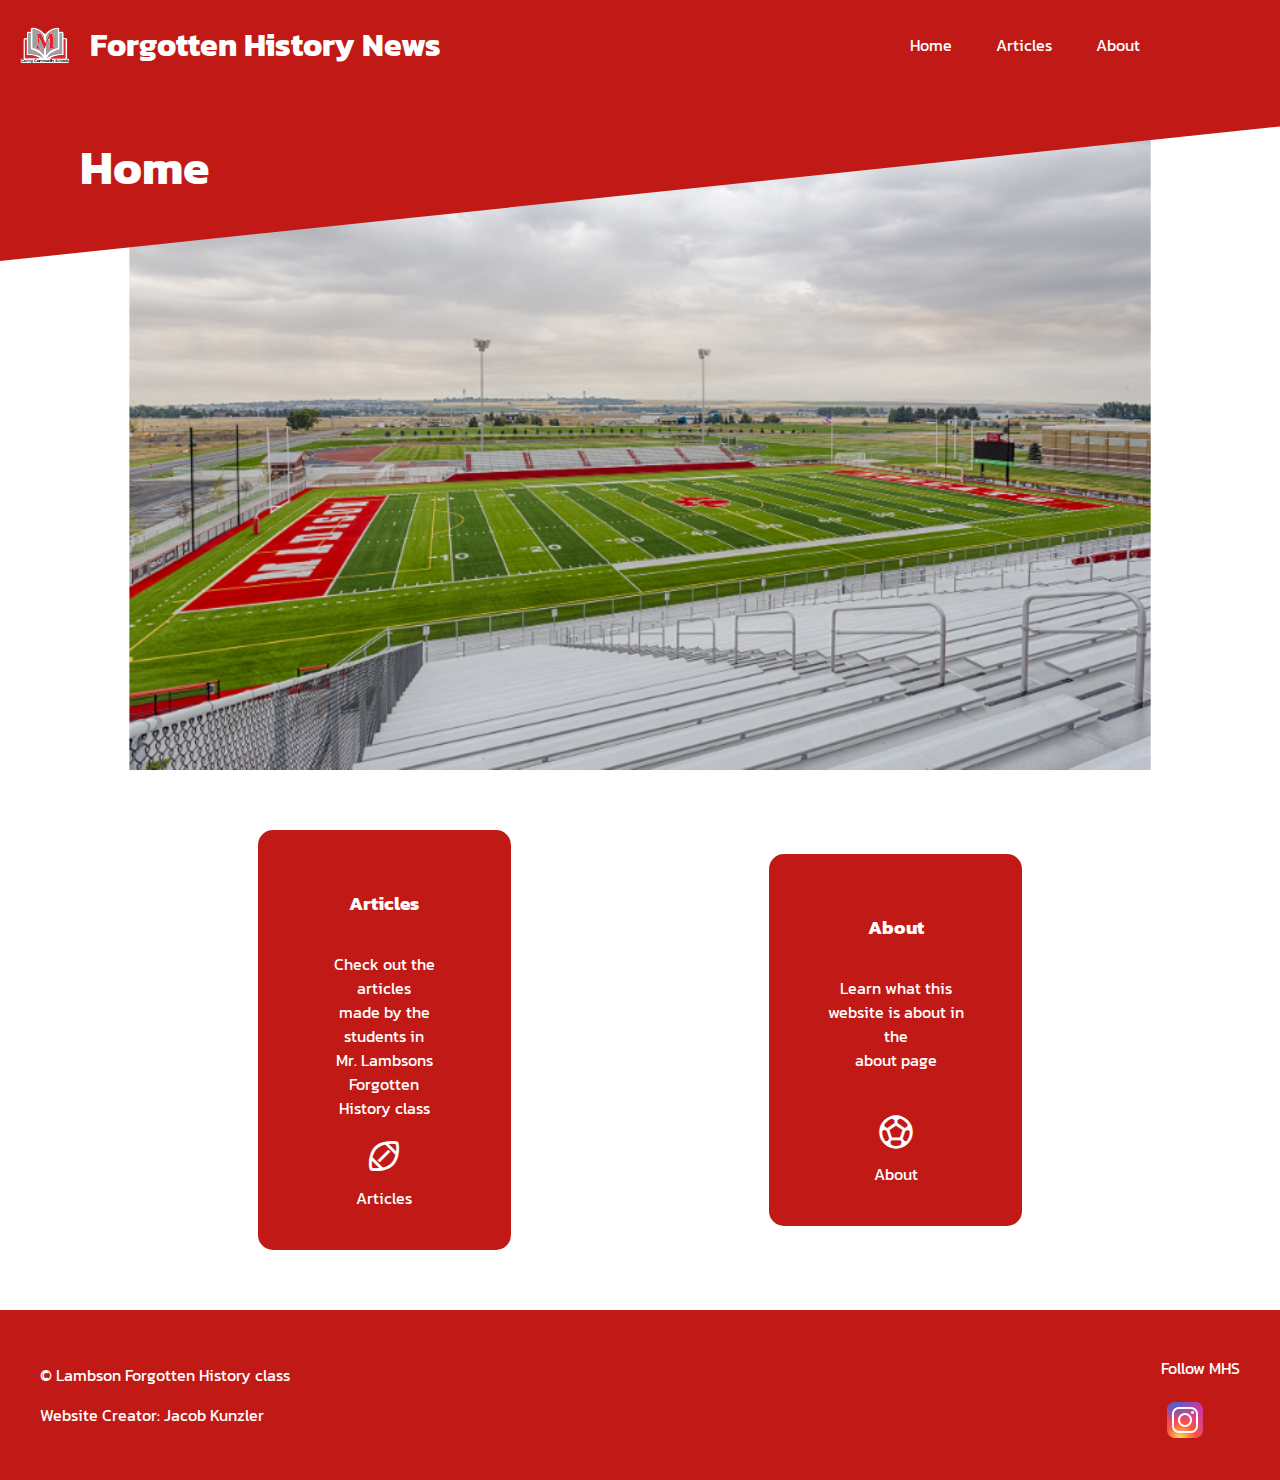
==== index.html @ 62b480cd "updates" ====
<!DOCTYPE html>
<html lang="en">
<head>
    <meta charset="UTF-8">
    <meta http-equiv="X-UA-Compatible" content="IE=edge">
    <meta name="viewport" content="width=device-width, initial-scale=1.0">
    <title>ForgottenHistoryNews | Home</title>
    <link rel="stylesheet" href="https://fonts.googleapis.com/css2?family=Material+Symbols+Outlined:opsz,wght,FILL,GRAD@20..48,100..700,0..1,-50..200" />
    <link rel="stylesheet" href="styles.css">
    <link rel="preconnect" href="https://fonts.googleapis.com">
    <link rel="preconnect" href="https://fonts.gstatic.com" crossorigin>
    <link href="https://fonts.googleapis.com/css2?family=Kanit&display=swap" rel="stylesheet">
</head>
<body>
    <header>
        <div class="header-left">
            <img class = "logo-img" src="images\logo.PNG" alt="Logo">
            <h1>Forgotten History News</h1>
        </div>
        <div class="header-right">
            <a href="index.html">Home</a>
            <a href="articles.html">Articles</a>
            <a href="about.html">About</a>
        </div>
    </header>
    <div class="skewed-header">
        <div class="skewed-section"></div>
        <div class="skewed-header-wrapper">
            <h2>Home</h2>
        </div>
    </div>
    <main>
        <div class = "img-container">
            <img class="stadium" src="images\Capture.PNG" alt="football stadium">
        </div>

        <div class = "h60"></div>

        <div class = "section-container">
            <div class = "section-left">
                <h3>Articles</h3>
                <p>Check out the articles<br>
                made by the students in<br>
                Mr. Lambsons Forgotten<br>
                History class</p>
                <span class="material-symbols-outlined">
                    sports_football
                </span>
                <a href="articles.html">Articles</a>
            </div>
            <div class = "section-right">
                <h3>About</h3>
                <p>Learn what this<br>
                website is about in the<br>
                about page<br><a>.</a></p>
                <span class="material-symbols-outlined">
                    sports_soccer
                    </span>
                <a href="about.html">About</a>
            </div>
        </div>

        <div class = "h60"></div>
    </main>
    <footer>
        <div class="footer-left">
            <p>&copy; Lambson Forgotten History class</p>
            <p>Website Creator: Jacob Kunzler</p>
        </div>
        <div class="footer-right">
            <p>Follow MHS</p>
            <a href="https://www.instagram.com/wearemadison321/?hl=en">
                <img src="images\icons8-instagram-48.png" alt="instagram icon">
            </a>
        </div>
    </footer>
</body>
</html>
---- styles.css ----
body{
    margin: 0;
    color: white;
    font-family: 'Kanit', sans-serif;
}
header {
    display: flex;
    align-items: center;
    justify-content: space-between;
    background-color: #C11A16;
}
.logo-img{
    width: 50px;
}
/* left header */
.header-left {
    padding-left: 20px;
    display: flex;
    align-items: center;
}
.header-left h1 {
    padding-left: 20px;
}
.header-left h2 {
    padding-left: 20px;
}
/* right header */
.header-right {
    padding-right: 120px;
}
.header-right a {
    text-decoration: none;
    text-align: center;
    color: white;
    padding: 0 20px;
    transition: 1s;
}
.header-right a:hover{
    letter-spacing: 1px;
    text-decoration: underline;
}
.skewed-header{
    position: relative;
    height: 170px;
    overflow: hidden;
}
.skewed-section{
    position: absolute;
    top: 0;
    bottom: 0; 
    right: 0;
    left: 0;
    transform: skewY(-6deg);
    background-color: #C11A16;
    transform-origin: top left;
}
.skewed-header > .skewed-header-wrapper {
    position: absolute;
    padding-left: 80px;
    font-size: 2em;
}

.stadium{
    width: 80%;
    margin-top: -170px;
}
.img-container{
    display: flex;
    justify-content: center;
}

/* info sections */
.section-container{
    color: #000;
    display: flex;
    align-items: center;
    justify-content: space-evenly;
}
.section-left,.section-right{
    text-align: center;
    padding: 40px 50px;
    color: #fff;
    background-color: #C11A16;
    border-radius: 15px;
    width: 12%;
    display: grid;

    transition: 2s;
}

.section-left:hover, .section-right:hover{
    letter-spacing: 0.35px;
}

.section-left a,.section-right a, h3{
    color: #fff;
    text-decoration: none;
}
.section-right p a {
    color: #C11A16;
}

.material-symbols-outlined{
    color: #fff;
    font-size: 40px;
    margin-bottom: 10px;
}

.h60{
    height: 60px;
}

/* Articles CSS */
.article-section{
    display: flex;
    justify-content: center;
    align-items: center;
    margin-top: 8px;
}
.article-wrapper{
    display: flex;
    justify-content: space-between;
    align-items: center;
    color: #000;
    border: solid 2px #000;
    padding: 10px 30px;
    width: 80%;
}
.article-wrapper-left h1 a{
    color: #000;
}

.iframe-section{
    display: flex;
    justify-content: center;
}
.article-container{
    padding: 20px 200px;
}
.article-container p{
    color: #000;
    letter-spacing: 0.5px;
    font-family: 'Josefin Sans', sans-serif;
    font-size: 25px;
}
.about-text-container{
    padding: 20px 200px;
}
.about-text-container p{
    color: #fff;
    letter-spacing: 2.5px;
    font-family: 'Josefin Sans', sans-serif;
    font-size: 35px;
    text-align: justify;
    margin-top: -550px;
}

/* footer CSS */
footer{
    background-color: #C11A16;
    padding: 30px 40px;
    display: flex;
    align-items: center;
    justify-content: space-between;
}
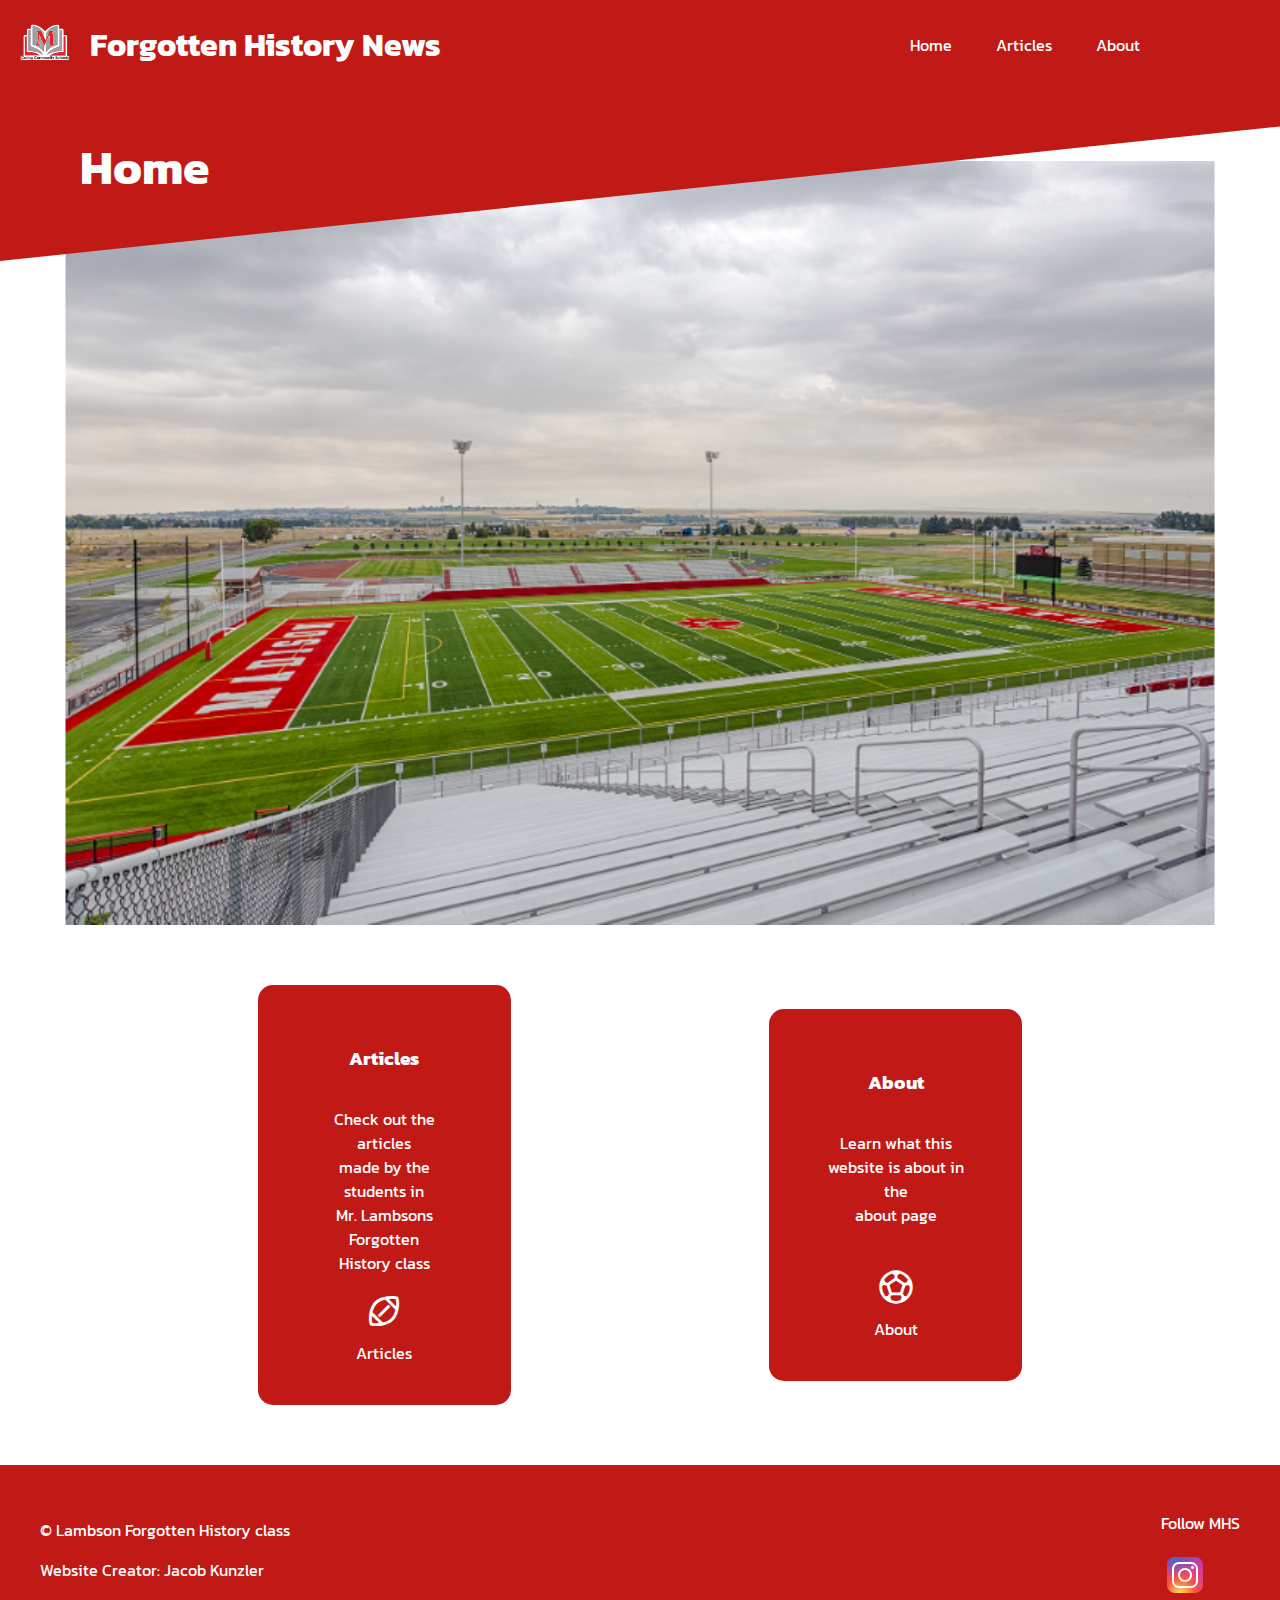
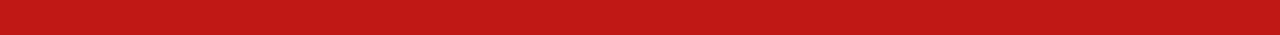
==== commit dc402204: "updates" ====
--- a/index.html
+++ b/index.html
@@ -5,6 +5,8 @@
     <meta http-equiv="X-UA-Compatible" content="IE=edge">
     <meta name="viewport" content="width=device-width, initial-scale=1.0">
     <title>ForgottenHistoryNews | Home</title>
+    <link rel="icon" type="image/x-icon" href="/images/favicon.ico">
+
     <link rel="stylesheet" href="https://fonts.googleapis.com/css2?family=Material+Symbols+Outlined:opsz,wght,FILL,GRAD@20..48,100..700,0..1,-50..200" />
     <link rel="stylesheet" href="styles.css">
     <link rel="preconnect" href="https://fonts.googleapis.com">
@@ -14,7 +16,7 @@
 <body>
     <header>
         <div class="header-left">
-            <img class = "logo-img" src="images\logo.PNG" alt="Logo">
+            <a href="index.html"><img class = "logo-img" src="images\logo.PNG" alt="Logo"></a>
             <h1>Forgotten History News</h1>
         </div>
         <div class="header-right">
@@ -69,7 +71,7 @@
         </div>
         <div class="footer-right">
             <p>Follow MHS</p>
-            <a href="https://www.instagram.com/wearemadison321/?hl=en">
+            <a href="https://www.instagram.com/wearemadison321/?hl=en" target="_blank">
                 <img src="images\icons8-instagram-48.png" alt="instagram icon">
             </a>
         </div>
--- a/styles.css
+++ b/styles.css
@@ -1,5 +1,6 @@
 body{
     margin: 0;
+    font-size: 1em;
     color: white;
     font-family: 'Kanit', sans-serif;
 }
@@ -32,12 +33,13 @@
     text-decoration: none;
     text-align: center;
     color: white;
-    padding: 0 20px;
+    padding: 10px 20px;
     transition: 1s;
 }
 .header-right a:hover{
     letter-spacing: 1px;
     text-decoration: underline;
+    background-color: #c11A;
 }
 .skewed-header{
     position: relative;
@@ -90,6 +92,7 @@
 
 .section-left:hover, .section-right:hover{
     letter-spacing: 0.35px;
+    border-radius: 25px;
 }
 
 .section-left a,.section-right a, h3{
@@ -129,19 +132,35 @@
 .article-wrapper-left h1 a{
     color: #000;
 }
+.article-wrapper-left{
+    display: flex;
+    justify-content: center;
+    align-items: center;
+}
+.article-left-left{
+    padding-right: 20px;
+}
+.article-img{
+    width: 100px;
+}
+
+
 
 .iframe-section{
     display: flex;
     justify-content: center;
 }
 .article-container{
-    padding: 20px 200px;
+    padding: 40px 200px;
+    color: #000;
 }
 .article-container p{
     color: #000;
     letter-spacing: 0.5px;
     font-family: 'Josefin Sans', sans-serif;
     font-size: 25px;
+    font-family: 'Signika Negative', sans-serif;
+    line-height: 1.4em;
 }
 .about-text-container{
     padding: 20px 200px;
@@ -155,6 +174,21 @@
     margin-top: -550px;
 }
 
+.article-text-header{
+    text-decoration: underline;
+}
+.article-container h1{
+    text-align: center;
+}
+.works-cited{
+    font-size: 15px !important;
+}
+
+.stadiums{
+    width: 80%;
+    margin-top: -170px;
+}
+
 /* footer CSS */
 footer{
     background-color: #C11A16;
@@ -162,4 +196,14 @@
     display: flex;
     align-items: center;
     justify-content: space-between;
+}
+
+@media screen and (min-width: 480px) {
+    .stadium{
+        width: 90%;
+        margin-top: -100px;
+    }
+    body{
+        /* font-size: 0.7em; */
+    }
 }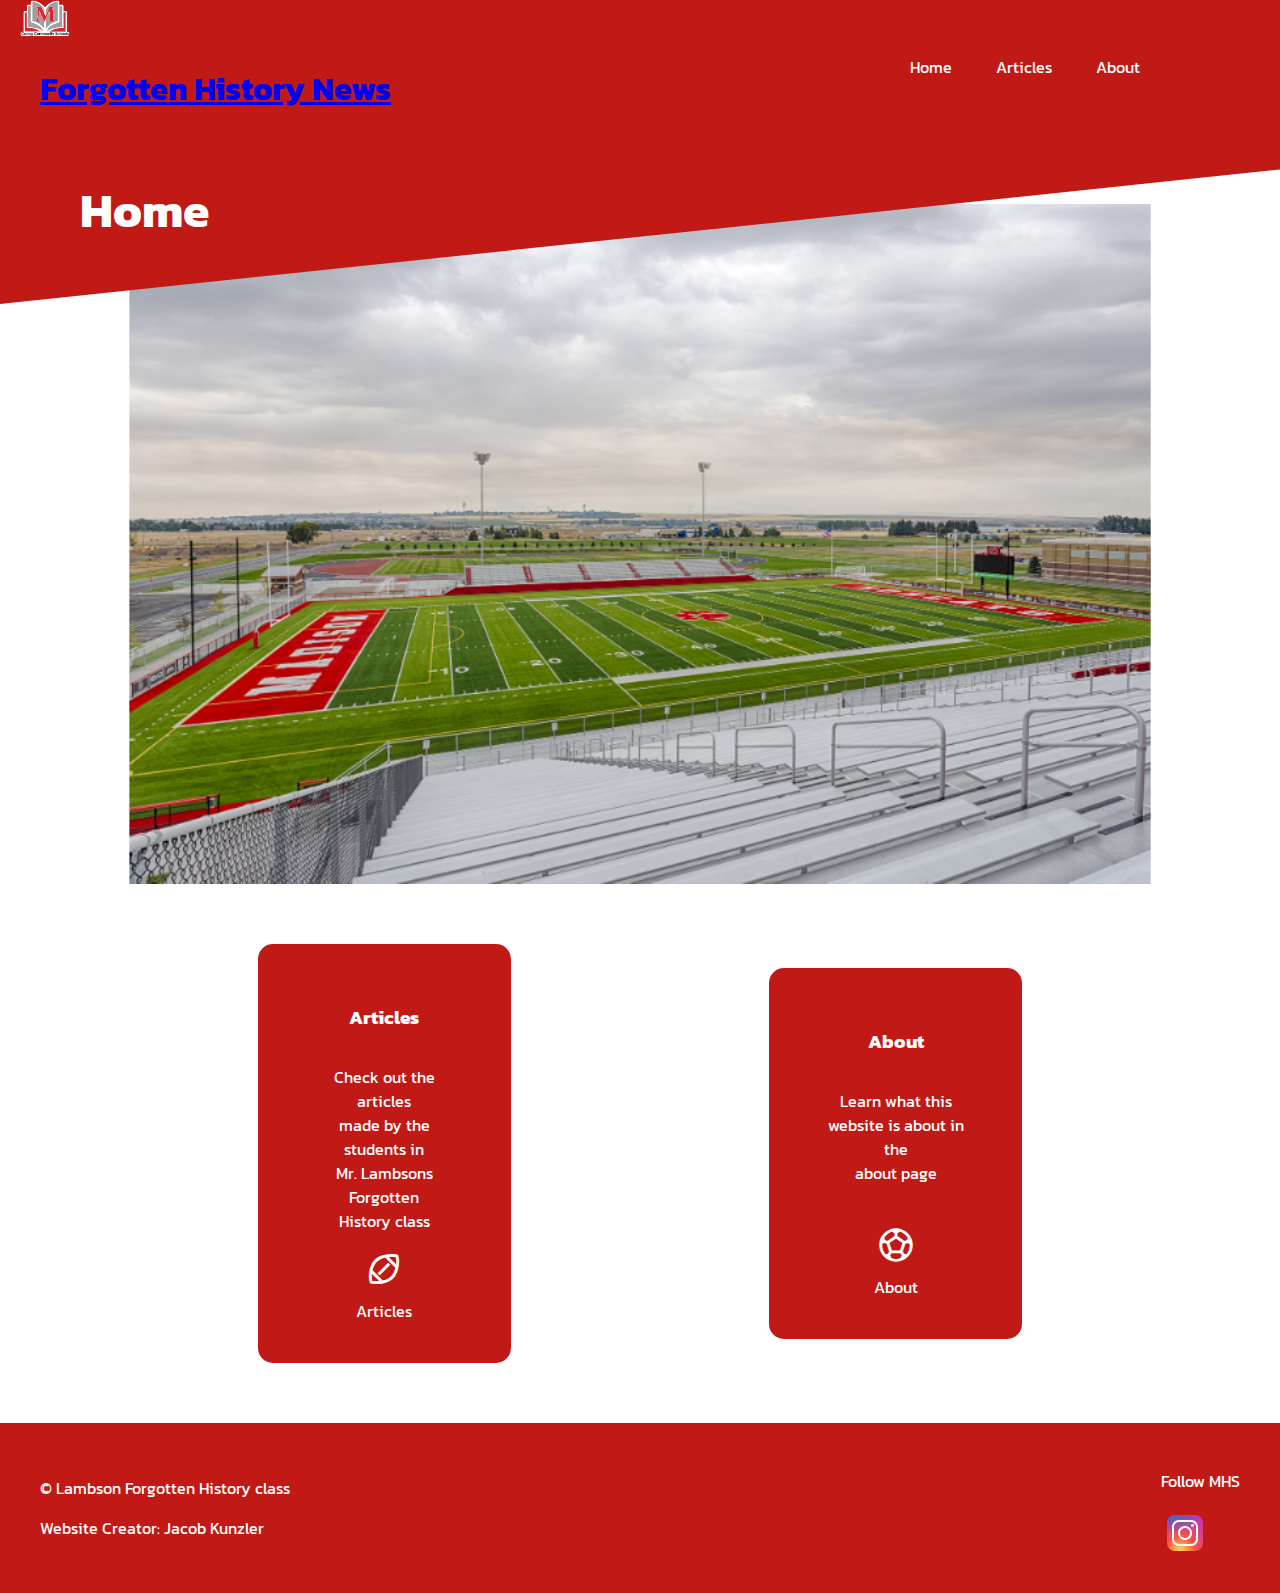
==== commit e0f47710: "update" ====
--- a/index.html
+++ b/index.html
@@ -16,8 +16,8 @@
 <body>
     <header>
         <div class="header-left">
-            <a href="index.html"><img class = "logo-img" src="images\logo.PNG" alt="Logo"></a>
-            <h1>Forgotten History News</h1>
+            <a href="index.html"><img class = "logo-img" src="images\logo.PNG" alt="Logo">
+            <h1>Forgotten History News</h1></a>
         </div>
         <div class="header-right">
             <a href="index.html">Home</a>
--- a/styles.css
+++ b/styles.css
@@ -200,10 +200,10 @@
 
 @media screen and (min-width: 480px) {
     .stadium{
-        width: 90%;
+        width: 80%;
         margin-top: -100px;
     }
-    body{
+    /* body{
         /* font-size: 0.7em; */
-    }
+    /* } */
 }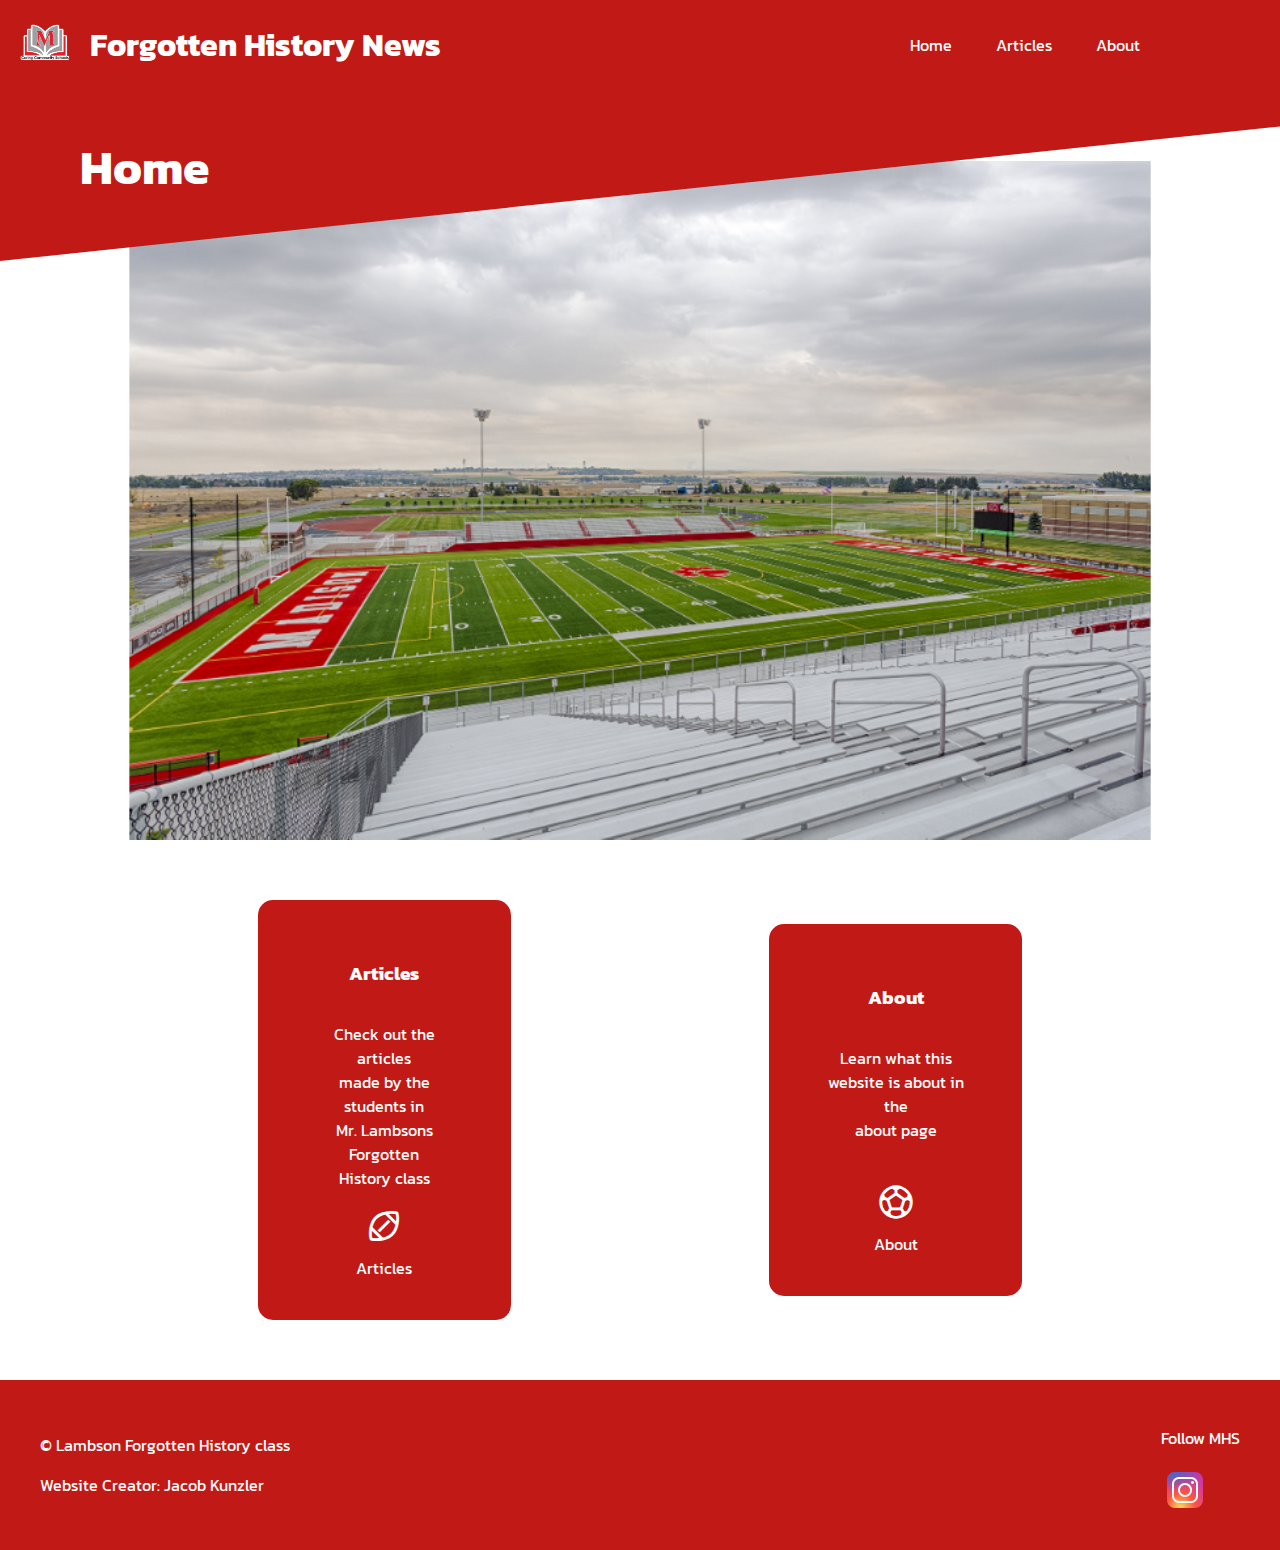
==== commit 8c81f1fd: "updaTES" ====
--- a/index.html
+++ b/index.html
@@ -16,8 +16,8 @@
 <body>
     <header>
         <div class="header-left">
-            <a href="index.html"><img class = "logo-img" src="images\logo.PNG" alt="Logo">
-            <h1>Forgotten History News</h1></a>
+            <a href="index.html"><img class = "logo-img" src="images\logo.PNG" alt="Logo"></a>
+            <h1>Forgotten History News</h1>
         </div>
         <div class="header-right">
             <a href="index.html">Home</a>
